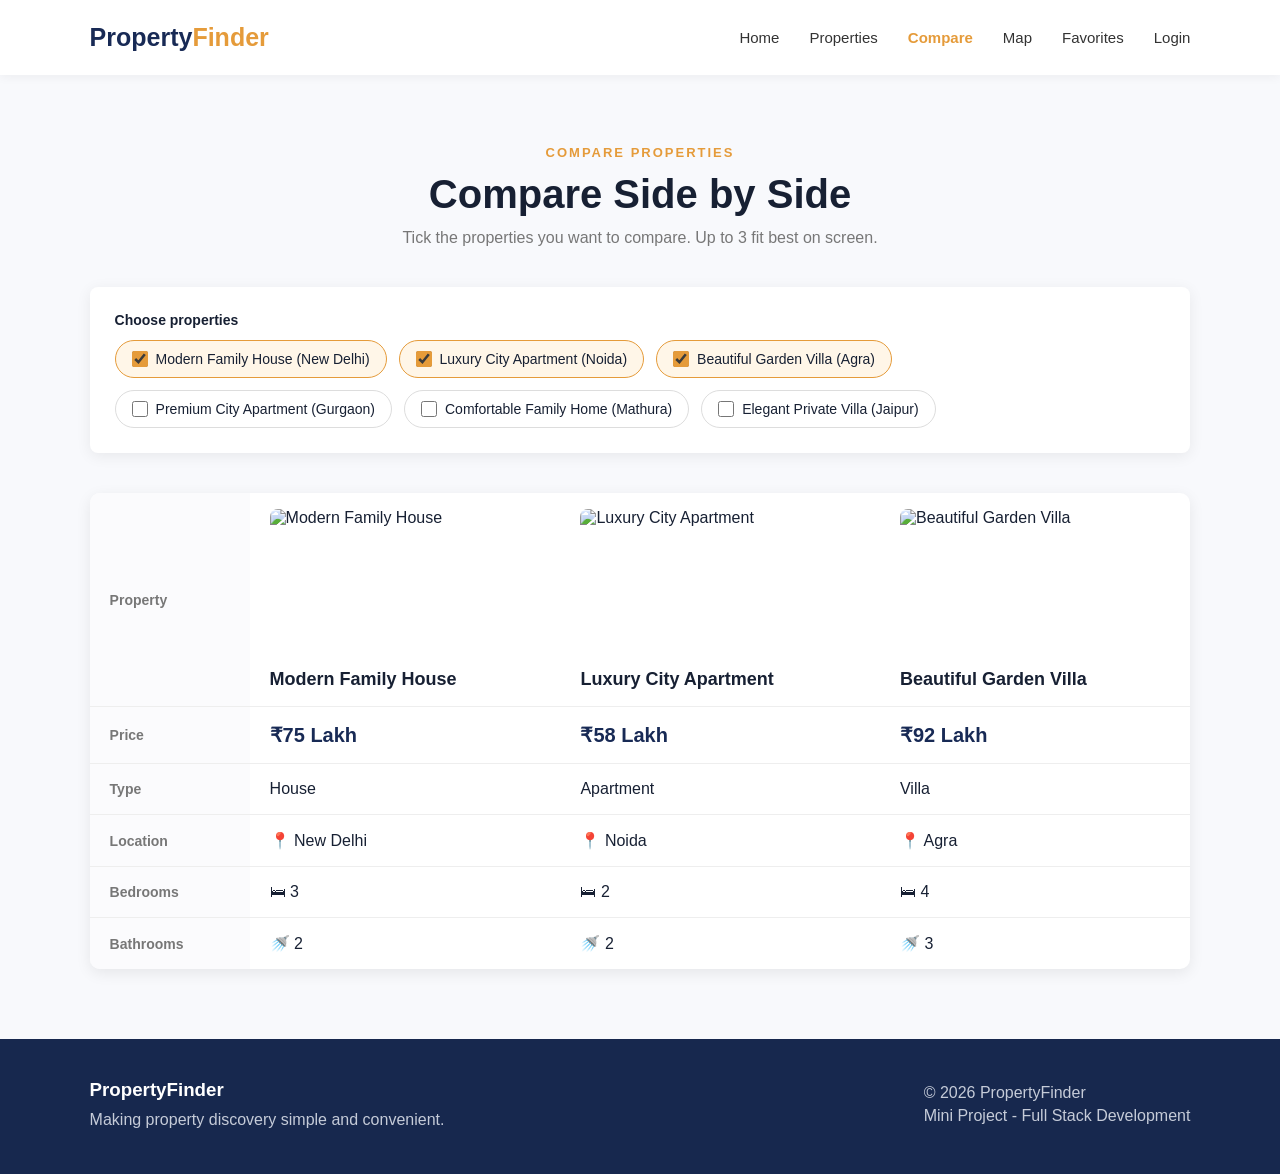
==== compare.html @ f48bdf16 "Add files via upload" ====
<!DOCTYPE html>
<html lang="en">
<head>
    <meta charset="UTF-8">
    <meta name="viewport" content="width=device-width, initial-scale=1.0">
    <title>PropertyFinder - Compare Properties</title>
    <link rel="stylesheet" href="style.css">
    <link rel="stylesheet" href="compare-login.css">
</head>
<body>

    <header>
        <nav class="navbar">
            <div class="logo">Property<span>Finder</span></div>

            <ul class="nav-links">
                <li><a href="index.html">Home</a></li>
                <li><a href="properties.html">Properties</a></li>
                <li><a href="compare.html" class="active">Compare</a></li>
                <li><a href="#">Map</a></li>
                <li><a href="#">Favorites</a></li>
                <li><a href="login.html">Login</a></li>
            </ul>
        </nav>
    </header>

    <section class="listing-header">
        <p class="small-title">COMPARE PROPERTIES</p>
        <h1>Compare Side by Side</h1>
        <p>Tick the properties you want to compare. Up to 3 fit best on screen.</p>
    </section>

    <main class="compare-page">

        <section class="compare-picker">
            <fieldset>
                <legend>Choose properties</legend>
                <div class="chips">
                    <label class="chip"><input type="checkbox" id="c1" checked> Modern Family House (New Delhi)</label>
                    <label class="chip"><input type="checkbox" id="c2" checked> Luxury City Apartment (Noida)</label>
                    <label class="chip"><input type="checkbox" id="c3" checked> Beautiful Garden Villa (Agra)</label>
                    <label class="chip"><input type="checkbox" id="c4"> Premium City Apartment (Gurgaon)</label>
                    <label class="chip"><input type="checkbox" id="c5"> Comfortable Family Home (Mathura)</label>
                    <label class="chip"><input type="checkbox" id="c6"> Elegant Private Villa (Jaipur)</label>
                </div>
            </fieldset>
        </section>

        <section class="compare-section">
            <div class="compare-empty">
                <h3>No properties selected</h3>
                <p>Tick at least one property above to start comparing.</p>
            </div>

            <div class="table-wrap">
            <table class="compare-table">
                <tr>
                    <th scope="row">Property</th>
                    <td class="col col-1"><img src="https://images.unsplash.com/photo-1600585154340-be6161a56a0c?auto=format&fit=crop&w=800&q=80" alt="Modern Family House"><div class="prop-title">Modern Family House</div></td>
                    <td class="col col-2"><img src="https://images.unsplash.com/photo-1600607687920-4e2a09cf159d?auto=format&fit=crop&w=800&q=80" alt="Luxury City Apartment"><div class="prop-title">Luxury City Apartment</div></td>
                    <td class="col col-3"><img src="https://images.unsplash.com/photo-1600566753190-17f0baa2a6c3?auto=format&fit=crop&w=800&q=80" alt="Beautiful Garden Villa"><div class="prop-title">Beautiful Garden Villa</div></td>
                    <td class="col col-4"><img src="https://images.unsplash.com/photo-1600566753086-00f18fb6b3ea?auto=format&fit=crop&w=800&q=80" alt="Premium City Apartment"><div class="prop-title">Premium City Apartment</div></td>
                    <td class="col col-5"><img src="https://images.unsplash.com/photo-1600585154526-990dced4db0d?auto=format&fit=crop&w=800&q=80" alt="Comfortable Family Home"><div class="prop-title">Comfortable Family Home</div></td>
                    <td class="col col-6"><img src="https://images.unsplash.com/photo-1613490493576-7fde63acd811?auto=format&fit=crop&w=800&q=80" alt="Elegant Private Villa"><div class="prop-title">Elegant Private Villa</div></td>
                </tr>
                <tr>
                    <th scope="row">Price</th>
                    <td class="col col-1"><span class="price-cell">₹75 Lakh</span></td>
                    <td class="col col-2"><span class="price-cell">₹58 Lakh</span></td>
                    <td class="col col-3"><span class="price-cell">₹92 Lakh</span></td>
                    <td class="col col-4"><span class="price-cell">₹68 Lakh</span></td>
                    <td class="col col-5"><span class="price-cell">₹48 Lakh</span></td>
                    <td class="col col-6"><span class="price-cell">₹1.05 Crore</span></td>
                </tr>
                <tr>
                    <th scope="row">Type</th>
                    <td class="col col-1">House</td>
                    <td class="col col-2">Apartment</td>
                    <td class="col col-3">Villa</td>
                    <td class="col col-4">Apartment</td>
                    <td class="col col-5">House</td>
                    <td class="col col-6">Villa</td>
                </tr>
                <tr>
                    <th scope="row">Location</th>
                    <td class="col col-1">📍 New Delhi</td>
                    <td class="col col-2">📍 Noida</td>
                    <td class="col col-3">📍 Agra</td>
                    <td class="col col-4">📍 Gurgaon</td>
                    <td class="col col-5">📍 Mathura</td>
                    <td class="col col-6">📍 Jaipur</td>
                </tr>
                <tr>
                    <th scope="row">Bedrooms</th>
                    <td class="col col-1">🛏 3</td>
                    <td class="col col-2">🛏 2</td>
                    <td class="col col-3">🛏 4</td>
                    <td class="col col-4">🛏 3</td>
                    <td class="col col-5">🛏 2</td>
                    <td class="col col-6">🛏 4</td>
                </tr>
                <tr>
                    <th scope="row">Bathrooms</th>
                    <td class="col col-1">🚿 2</td>
                    <td class="col col-2">🚿 2</td>
                    <td class="col col-3">🚿 3</td>
                    <td class="col col-4">🚿 2</td>
                    <td class="col col-5">🚿 2</td>
                    <td class="col col-6">🚿 3</td>
                </tr>
            </table>
            </div>
        </section>

    </main>

    <footer>
        <div class="footer-content">
            <div>
                <h3>PropertyFinder</h3>
                <p>Making property discovery simple and convenient.</p>
            </div>

            <div>
                <p>© 2026 PropertyFinder</p>
                <p>Mini Project - Full Stack Development</p>
            </div>
        </div>
    </footer>

</body>
</html>
---- style.css ----
* {
    margin: 0;
    padding: 0;
    box-sizing: border-box;
}

body {
    font-family: Arial, sans-serif;
    background-color: #f8f9fc;
    color: #172033;
}

.navbar {
    height: 75px;
    background-color: white;
    display: flex;
    align-items: center;
    justify-content: space-between;
    padding: 0 7%;
    box-shadow: 0 2px 10px rgba(0, 0, 0, 0.05);
}

.logo {
    font-size: 25px;
    font-weight: bold;
    color: #182a55;
}

.logo span {
    color: #e59b3a;
}

.nav-links {
    display: flex;
    list-style: none;
    gap: 30px;
}

.nav-links a {
    text-decoration: none;
    color: #333;
    font-size: 15px;
}

.nav-links a:hover {
    color: #e59b3a;
}

.hero {
    min-height: 550px;
    background: linear-gradient(rgba(16, 35, 72, 0.75), rgba(16, 35, 72, 0.75)),
    url("https://images.unsplash.com/photo-1600607687939-ce8a6c25118c?auto=format&fit=crop&w=1600&q=80");
    background-size: cover;
    background-position: center;
    display: flex;
    align-items: center;
    padding: 60px 7%;
}

.hero-content {
    max-width: 750px;
    color: white;
}

.small-title {
    color: #e59b3a;
    font-size: 13px;
    font-weight: bold;
    letter-spacing: 2px;
    margin-bottom: 12px;
}

.hero h1 {
    font-size: 55px;
    line-height: 1.1;
    margin-bottom: 20px;
}

.hero p {
    font-size: 18px;
    line-height: 1.6;
}

.search-box {
    margin-top: 35px;
    background: white;
    padding: 12px;
    display: flex;
    gap: 10px;
    border-radius: 8px;
    max-width: 700px;
}

.search-box input,
.search-box select {
    flex: 1;
    padding: 15px;
    border: 1px solid #ddd;
    outline: none;
}

button {
    background-color: #e59b3a;
    color: white;
    border: none;
    padding: 14px 25px;
    cursor: pointer;
    border-radius: 5px;
    font-weight: bold;
}

button:hover {
    background-color: #cf8527;
}

.featured {
    padding: 70px 7%;
}

.section-heading {
    display: flex;
    justify-content: space-between;
    align-items: end;
    margin-bottom: 30px;
}

.section-heading h2 {
    font-size: 32px;
}

.view-all {
    text-decoration: none;
    color: #e59b3a;
    font-weight: bold;
}

.property-grid {
    display: grid;
    grid-template-columns: repeat(3, 1fr);
    gap: 25px;
}

.property-card {
    background: white;
    border-radius: 10px;
    overflow: hidden;
    box-shadow: 0 4px 15px rgba(0, 0, 0, 0.08);
    transition: 0.3s;
}

.property-card:hover {
    transform: translateY(-5px);
}

.property-card img {
    width: 100%;
    height: 220px;
    object-fit: cover;
}

.card-content {
    padding: 20px;
}

.property-type {
    color: #e59b3a;
    font-size: 12px;
    font-weight: bold;
    letter-spacing: 1px;
}

.card-content h3 {
    margin: 8px 0;
    font-size: 20px;
}

.location {
    color: #777;
    margin-bottom: 15px;
}

.property-info {
    display: flex;
    gap: 20px;
    color: #666;
    font-size: 14px;
    padding-bottom: 15px;
    border-bottom: 1px solid #eee;
}

.card-content h4 {
    color: #182a55;
    font-size: 20px;
    margin-top: 15px;
}

.listing-header {
    text-align: center;
    padding: 70px 20px 40px;
}

.listing-header h1 {
    font-size: 40px;
    margin-bottom: 12px;
}

.listing-header > p:last-child {
    color: #777;
}

.filters {
    background: white;
    margin: 0 7% 50px;
    padding: 25px;
    display: flex;
    align-items: end;
    gap: 15px;
    box-shadow: 0 3px 15px rgba(0, 0, 0, 0.07);
    border-radius: 8px;
}

.filter-item {
    flex: 1;
}

.filter-item label {
    display: block;
    margin-bottom: 8px;
    font-size: 14px;
    font-weight: bold;
}

.filter-item input,
.filter-item select {
    width: 100%;
    padding: 13px;
    border: 1px solid #ddd;
    border-radius: 5px;
}

.listing-section {
    padding: 0 7% 70px;
}

.listing-top {
    display: flex;
    justify-content: space-between;
    margin-bottom: 25px;
}

.listing-top span {
    color: #777;
}

footer {
    background-color: #17284e;
    color: white;
    padding: 40px 7%;
}

.footer-content {
    display: flex;
    justify-content: space-between;
    gap: 30px;
}

.footer-content h3 {
    margin-bottom: 10px;
}

.footer-content p {
    color: #c5cbd8;
    margin: 5px 0;
}

@media (max-width: 900px) {
    .property-grid {
        grid-template-columns: repeat(2, 1fr);
    }

    .hero h1 {
        font-size: 42px;
    }

    .filters {
        flex-wrap: wrap;
    }

    .filter-item {
        min-width: 45%;
    }
}

@media (max-width: 600px) {
    .navbar {
        height: auto;
        padding: 20px;
        flex-direction: column;
        gap: 20px;
    }

    .nav-links {
        gap: 15px;
        flex-wrap: wrap;
        justify-content: center;
    }

    .hero {
        padding: 50px 20px;
    }

    .hero h1 {
        font-size: 35px;
    }

    .search-box {
        flex-direction: column;
    }

    .featured {
        padding: 50px 20px;
    }

    .property-grid {
        grid-template-columns: 1fr;
    }

    .section-heading {
        align-items: start;
        gap: 15px;
        flex-direction: column;
    }

    .filters {
        margin: 0 20px 40px;
        flex-direction: column;
        align-items: stretch;
    }

    .filter-item {
        width: 100%;
    }

    .listing-section {
        padding: 0 20px 50px;
    }

    .footer-content {
        flex-direction: column;
    }
}
---- compare-login.css ----
.nav-links a.active { color: #e59b3a; font-weight: bold; }

button.btn-light, .btn-light {
    background: white;
    color: #182a55;
    border: 1px solid #ddd;
}


.compare-picker {
    background: white;
    margin: 0 7% 40px;
    padding: 25px;
    box-shadow: 0 3px 15px rgba(0, 0, 0, 0.07);
    border-radius: 8px;
}

.compare-picker legend {
    font-weight: bold;
    font-size: 14px;
    margin-bottom: 12px;
}

.compare-picker fieldset { border: none; }

.chips { display: flex; flex-wrap: wrap; gap: 12px; }

.chip {
    display: flex;
    align-items: center;
    gap: 8px;
    padding: 10px 16px;
    border: 1px solid #ddd;
    border-radius: 25px;
    cursor: pointer;
    font-size: 14px;
    background: white;
}

.chip input { accent-color: #e59b3a; width: 16px; height: 16px; }
.chip:has(input:checked) { border-color: #e59b3a; background: #fff6e8; }
.chip:has(input:focus-visible) { outline: 2px solid #182a55; outline-offset: 2px; }

.compare-section { padding: 0 7% 70px; }

.compare-empty {
    display: none;
    text-align: center;
    color: #777;
    padding: 60px 20px;
    background: white;
    border-radius: 10px;
    box-shadow: 0 4px 15px rgba(0, 0, 0, 0.08);
}


.compare-page:not(:has(input:checked)) .compare-empty { display: block; }
.compare-page:not(:has(input:checked)) .table-wrap { display: none; }

.table-wrap {
    overflow-x: auto;
    background: white;
    border-radius: 10px;
    box-shadow: 0 4px 15px rgba(0, 0, 0, 0.08);
}

.compare-table {
    width: 100%;
    border-collapse: collapse;
    min-width: 560px;
}

.compare-table th,
.compare-table td {
    padding: 16px 20px;
    text-align: left;
    border-bottom: 1px solid #eee;
    vertical-align: middle;
}

.compare-table tr:last-child th,
.compare-table tr:last-child td { border-bottom: none; }

.compare-table th[scope="row"] {
    width: 160px;
    color: #777;
    font-size: 14px;
    background: #fbfbfd;
}

.compare-table img {
    width: 100%;
    height: 150px;
    object-fit: cover;
    border-radius: 8px;
    display: block;
}

.compare-table .prop-title { font-size: 18px; font-weight: bold; margin-top: 10px; }
.compare-table .price-cell { color: #182a55; font-size: 20px; font-weight: bold; }


.col { display: none; }
.compare-page:has(#c1:checked) .col-1,
.compare-page:has(#c2:checked) .col-2,
.compare-page:has(#c3:checked) .col-3,
.compare-page:has(#c4:checked) .col-4,
.compare-page:has(#c5:checked) .col-5,
.compare-page:has(#c6:checked) .col-6 { display: table-cell; }

.compare-note { margin-top: 15px; color: #777; font-size: 14px; }


.auth-page {
    min-height: calc(100vh - 75px - 150px);
    display: flex;
    align-items: center;
    justify-content: center;
    padding: 60px 20px;
    background: linear-gradient(rgba(16, 35, 72, 0.80), rgba(16, 35, 72, 0.80)),
        url("https://images.unsplash.com/photo-1600607687939-ce8a6c25118c?auto=format&fit=crop&w=1600&q=80");
    background-size: cover;
    background-position: center;
}

.auth-card {
    position: relative;
    width: 100%;
    max-width: 430px;
    background: white;
    border-radius: 10px;
    padding: 35px;
    box-shadow: 0 10px 30px rgba(0, 0, 0, 0.25);
}

.auth-card h1 { font-size: 28px; margin-bottom: 6px; }
.auth-sub { color: #777; margin-bottom: 25px; }


.tab-radio { position: absolute; opacity: 0; pointer-events: none; }

.auth-tabs {
    display: flex;
    margin-bottom: 25px;
    border-bottom: 2px solid #eee;
}

.auth-tabs label {
    flex: 1;
    text-align: center;
    padding: 12px;
    color: #777;
    font-weight: bold;
    cursor: pointer;
    border-bottom: 3px solid transparent;
    margin-bottom: -2px;
}

.auth-tabs label:hover { color: #182a55; }

#tab-login:checked ~ .auth-tabs label[for="tab-login"],
#tab-signup:checked ~ .auth-tabs label[for="tab-signup"] {
    color: #182a55;
    border-bottom-color: #e59b3a;
}

#tab-login:focus-visible ~ .auth-tabs label[for="tab-login"],
#tab-signup:focus-visible ~ .auth-tabs label[for="tab-signup"] {
    outline: 2px solid #182a55;
}

.auth-form { display: none; }
#tab-login:checked ~ #loginForm { display: block; }
#tab-signup:checked ~ #signupForm { display: block; }

.field { margin-bottom: 18px; }

.field label {
    display: block;
    margin-bottom: 8px;
    font-size: 14px;
    font-weight: bold;
}

.field input {
    width: 100%;
    padding: 13px;
    border: 1px solid #ddd;
    border-radius: 5px;
    font-size: 15px;
}

.field input:focus { outline: 2px solid #e59b3a; border-color: transparent; }


.field input:user-invalid { border-color: #c0392b; background: #fdf3f2; }

.hint { display: block; margin-top: 6px; font-size: 13px; color: #777; }

.auth-form button[type="submit"] { width: 100%; padding: 15px; font-size: 16px; }

.auth-switch { margin-top: 20px; text-align: center; color: #777; font-size: 14px; }
.auth-switch label { color: #e59b3a; font-weight: bold; cursor: pointer; }

@media (max-width: 900px) {
    .compare-picker { margin: 0 7% 40px; }
}

@media (max-width: 600px) {
    .compare-picker { margin: 0 20px 40px; }
    .compare-section { padding: 0 20px 50px; }
    .auth-card { padding: 25px 20px; }
}
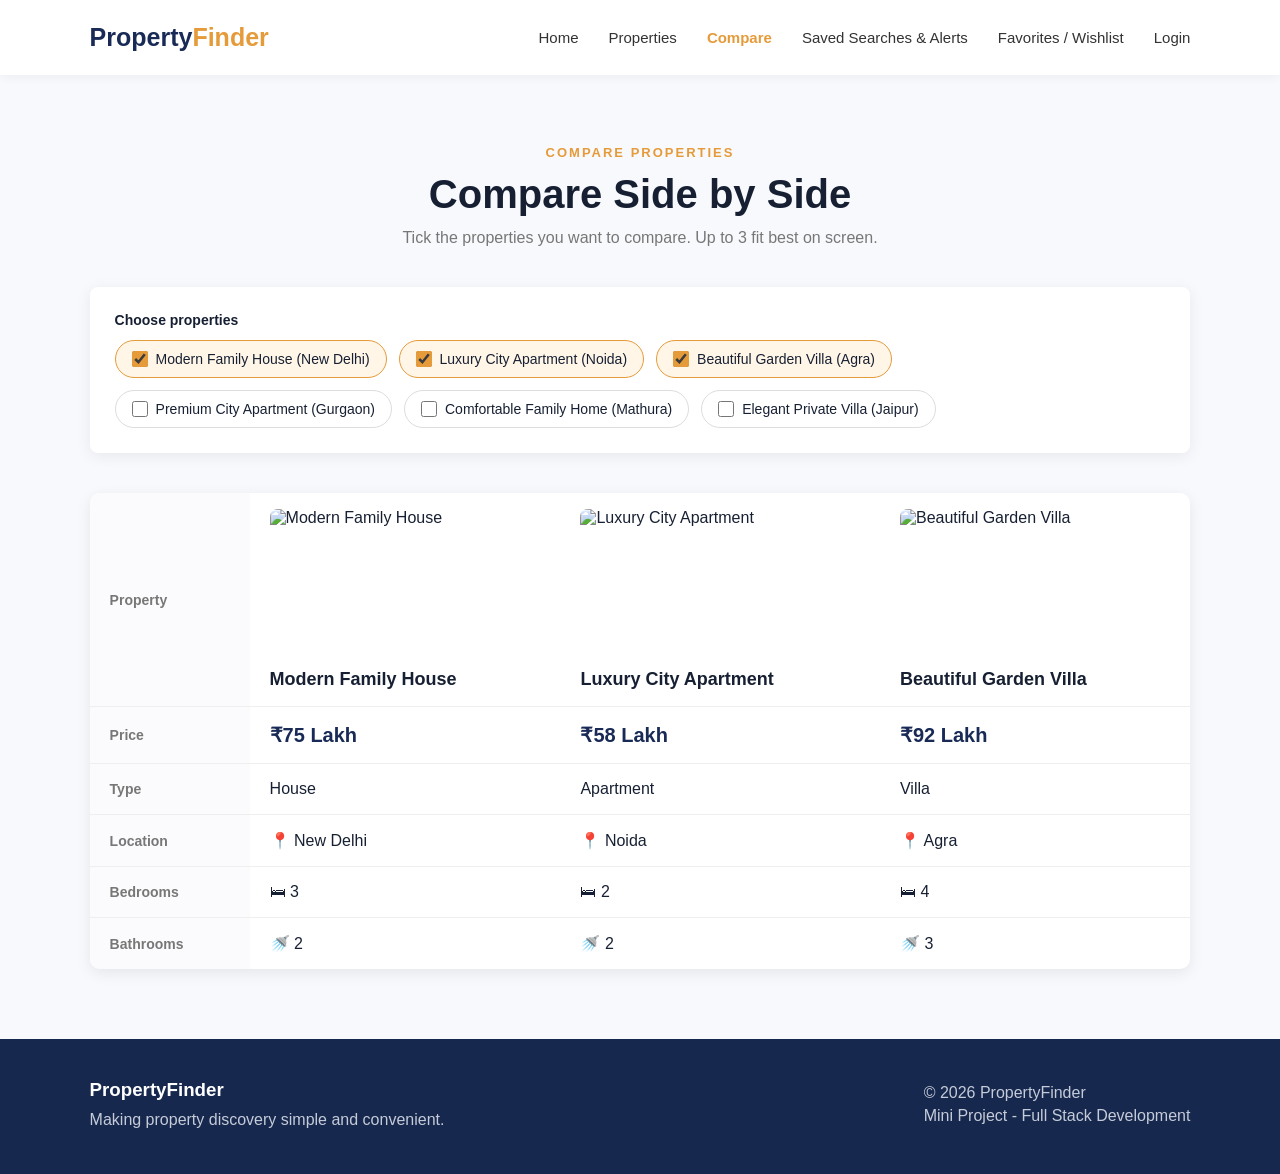
==== commit 51fcf05a: "Update navigation links in compare.html" ====
--- a/compare.html
+++ b/compare.html
@@ -17,8 +17,8 @@
                 <li><a href="index.html">Home</a></li>
                 <li><a href="properties.html">Properties</a></li>
                 <li><a href="compare.html" class="active">Compare</a></li>
-                <li><a href="#">Map</a></li>
-                <li><a href="#">Favorites</a></li>
+                <li><a href="saved-searches.html">Saved Searches &amp; Alerts</a></li>
+                <li><a href="Wishlist.html">Favorites / Wishlist</a></li>
                 <li><a href="login.html">Login</a></li>
             </ul>
         </nav>
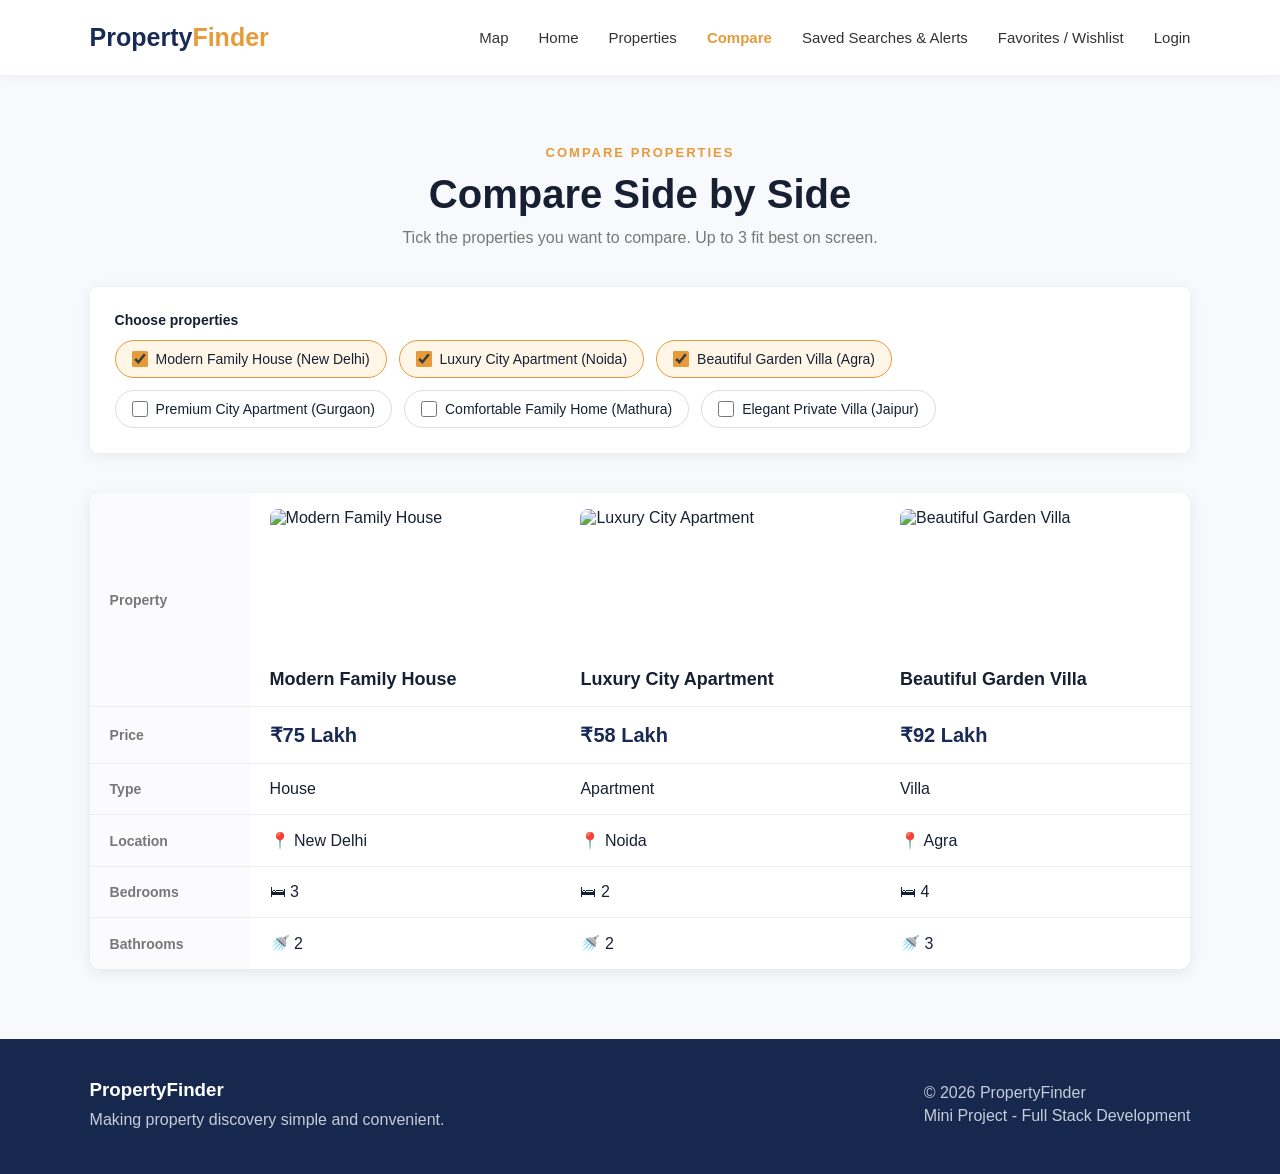
==== commit 56327741: "Add link to map.html in navigation menu" ====
--- a/compare.html
+++ b/compare.html
@@ -14,6 +14,7 @@
             <div class="logo">Property<span>Finder</span></div>
 
             <ul class="nav-links">
+                  <li><a href="map.html">Map</a></li>
                 <li><a href="index.html">Home</a></li>
                 <li><a href="properties.html">Properties</a></li>
                 <li><a href="compare.html" class="active">Compare</a></li>
